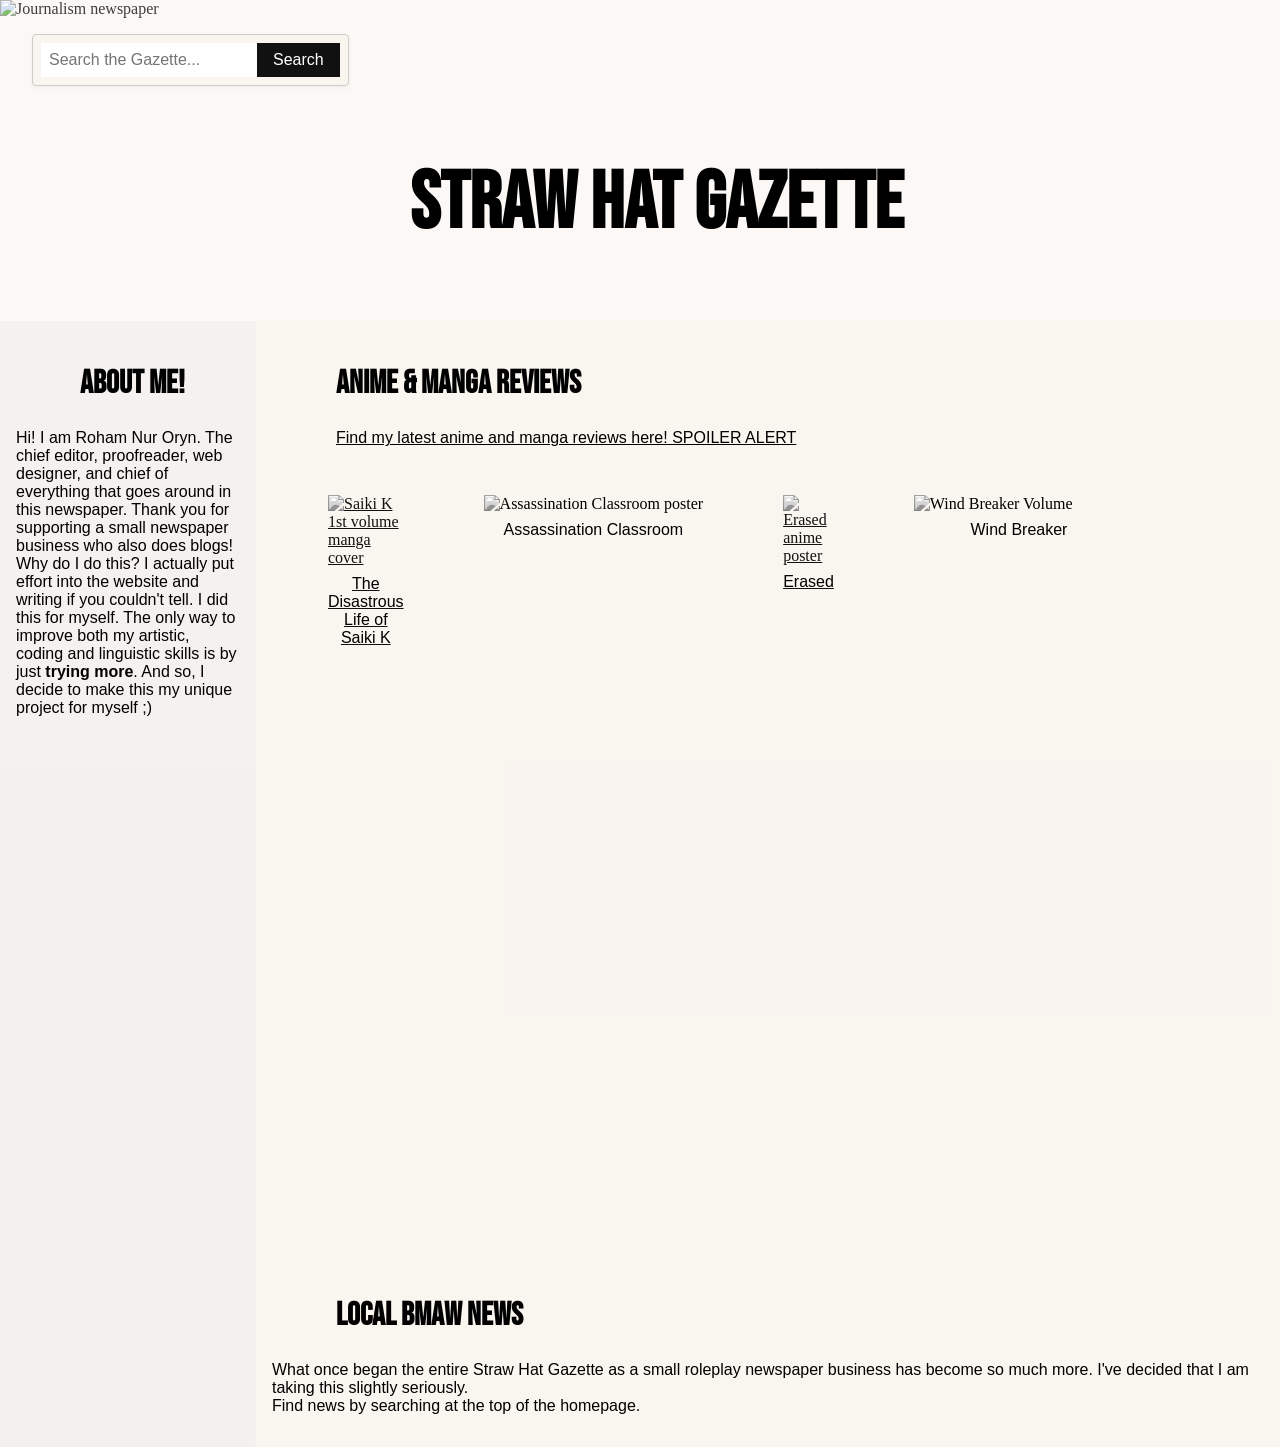
==== index.html @ a46f059e "Add files via upload" ====
<!DOCTYPE html>
<html lang="en">
<head>
    <meta charset="UTF-8">
    <meta name="viewport" content="width=device-width, initial-scale=1.0">
    <title>Straw Hat Gazette</title>
    <link rel="preconnect" href="https://fonts.googleapis.com">
<link rel="preconnect" href="https://fonts.gstatic.com" crossorigin>
<link href="https://fonts.googleapis.com/css2?family=Bebas+Neue&display=swap" rel="stylesheet">
    <link rel="stylesheet" href="index.css">
</head>
<body>
    <header>
            <img id="header-img" src="https://miro.medium.com/v2/1*teLzz3Me9YEBU9oInnthIw.jpeg" alt="Journalism newspaper ">
    </header>
<search id="search-bar">
    <form action="/search" method="get" target="_blank">
        <div id="search-container">
            <input type="text" name="q" placeholder="Search the Gazette..." autocomplete="off">
            <button type="submit">Search</button>

            
            <div class="dropdown-menu">
                <a href="saikik.html">Saiki K Review (ongoing)</a>
                <a href="erased.html">Erased Review</a>
                <a href="bmaw.html">BMAW NEWS</a>
            </div>
        </div>
    </form>
</search>
    <div class="title-container">
            <h1 id="main-title">Straw Hat Gazette</h1>
    </div>
    <div class="content-wrapper">
    <aside id="sidebar">
    <h2>About Me!</h2>
    <p>Hi! I am Roham Nur Oryn. The chief editor, proofreader, web designer, and chief of everything that goes around in this newspaper. Thank you for supporting a small newspaper business who also does blogs!<br>
    Why do I do this? I actually put effort into the website and writing if you couldn't tell. I did this for myself. The only way to improve both my artistic, coding and linguistic skills is by just <strong>trying more</strong>. And so, I decide to make this my unique project for myself ;)</p>
    </aside>
    <main>
        <section id="anime-reviews">
            <div>
                <h2>Anime & Manga Reviews</h2>
            <p class="anime-review-blurb">Find my latest anime  and manga reviews here! SPOILER ALERT</p>
            </div>
            <div class="anime-img-container">
                <div class="anime-img">
                <a href="saikik.html" target="_blank">
                <figure>
                    <img src="https://manga-mon.com/cdn/shop/files/IMG_0761.jpg?v=1753394041" alt="Saiki K 1st volume manga cover" width="300" height="400">
                    <figcaption>The Disastrous Life of Saiki K</figcaption>
                </figure>
                </a>
                <figure>
                    <img src="https://m.media-amazon.com/images/M/MV5BZjBkYmRiOTAtY2IwOS00ZWU3LTk3YjItNjMzYWZiMDE1MjcyXkEyXkFqcGc@._V1_FMjpg_UX1000_.jpg" alt="Assassination Classroom poster" width="300" height="400">
                    <figcaption>Assassination Classroom</figcaption>
                </figure>
                <a href="erased.html">
                <figure>
                    <img src="https://m.media-amazon.com/images/I/710FWsqi4NL._AC_UF894,1000_QL80_.jpg" alt="Erased anime poster" width="300" height="400">
                    <figcaption>Erased</figcaption>
                </figure>
                </a>
                <figure>
                    <img src="https://m.media-amazon.com/images/I/81h5k25AeGL._UF1000,1000_QL80_.jpg" alt="Wind Breaker Volume 1 cover" width="300" height="400">
                    <figcaption>Wind Breaker</figcaption>
                </figure>
                <figure>
                    <img src="https://m.media-amazon.com/images/S/compressed.photo.goodreads.com/books/1455469224i/27406716.jpg" alt="Haikyuu manga cover" width="300" height="400">
                    <figcaption>Haikyuu</figcaption>
                </figure>
                </div>
            </div>
        </section>
        <section id="bmaw">
            <h2>Local BMAW News</h2>
            <p>What once began the entire Straw Hat Gazette as a small roleplay newspaper business has become so much more. I've decided that I am taking this slightly seriously.<br> Find news by searching at the top of the homepage.</p>
        </section>
    </main>
    </div>
    <footer>

    </footer>
</body>
</html>
---- index.css ----
html {
  scroll-behavior: smooth;
}

body{
margin: 0;
background-color:rgba(245, 239, 231, 0.4);
}   

#header-img{
    width: 100%;
    height: 100%;
    max-height:10em;
    object-fit: cover;
    opacity:calc(0.75);
}

p{
    font-family: "Playfair Display", "Inter", sans-serif;
    color: black
}

.title-container{
    width: 100%;
    height: 100%;
    display: flex;
    justify-content: center;
    align-items: center;
    padding: 1em;
}

#main-title{
    font-family: "Bebas Neue", "Oswald", sans-serif;
    font-style: normal;
    font-weight: 900;
    color: black;
    font-size: 5em;
    text-align: center;
    position: relative;
    margin:none;
    padding:0em;
}

.content-wrapper {
    display: flex;
    align-items: stretch;
    width: 100%;
}


main {
    flex: 1; 
    min-width: 0; 
}

#sidebar {
    width: 20%;
    min-height: 100vh;
    padding: 1em;
    background-color: rgba(233, 229, 229, 0.4);
    transition: background-color 0.5s ease, opacity 0.5s ease;
    box-sizing: border-box;
    flex-shrink: 0;

}

#sidebar:hover{
    background-color: rgba(228, 212, 206, 0.8);
}

h2{
    font-family: "Bebas Neue", "Oswald", sans-serif;
    font-style: normal;
    font-weight: 600;
    color: black;
    font-size: 2em;
    position: relative;
    left: 2em;
}

.anime-img-container{
    padding: 1em;
    display: flex;
    filter: grayscale(100%);
    scroll-behavior: smooth;
    overflow-x: auto;
    transition: 0.5s ease;
    overflow-x: auto;
    width: 75%;
    max-height: 100%;
}

.anime-img{
    scroll-behavior: smooth;
    display: flex;
    flex-shrink: 0;
    width: 75%;
}

.anime-img-container:hover{
    filter: grayscale(0%);
}

#anime-reviews{
    min-height: 100vh;
    padding: 1em;
    background-color: rgba(245, 239, 231, 0.4);
    transition: background-color 0.5s ease, opacity 1s ease;
    width: 100%;
}

.anime-review-blurb{
    font-family: "Playfair Display", "Inter", sans-serif;
    color: black;
    font-size: 1em;
    text-align: left;
    text-decoration: underline;
    margin-top: 0.5em;
    position: relative;
    left: 4em;
}

figcaption{
    font-family: "Playfair Display", "Inter", sans-serif;
    color: black;
    font-size: 1em;
    text-align: center;
    margin-top: 0.5em;
    text-align: center;
}

figure{
    flex-shrink: 0;
}

.dropdown-menu {
    display: none;
    position: absolute;
    top: 100%;           
    left: 0;
    width: 100%;
    background-color: #f5efe7;
    border: 1px solid #111111;
    box-shadow: 4px 4px 0px #111111;
    z-index: 1000;
    margin-top: 4px;
    box-sizing: border-box;
}

.dropdown-menu a {
    display: block;
    padding: 0.6em 1em;
    color: black;
    text-decoration: none;
    font-family: "Playfair Display", "Inter", sans-serif;
    font-size: 0.9em;
    text-align: left;
}

.dropdown-menu a:hover {
    background-color: rgba(228, 212, 206, 0.8);
}

#search-container:focus-within .dropdown-menu,
.dropdown-menu:hover {
    display: block;
}

#search-container:focus-within .dropdown-menu {
    display: block;
}

#search-bar {
    display: inline-block;
    position: relative;
    left: 2em;
    margin-top: 1em;
}


#search-container {
    display: flex;
    align-items: center;
    border: 1px solid #ccc;
    border-radius: 4px;
    padding: 0.5em;
    background-color: white;
    box-shadow: 0 2px 4px rgba(156, 156, 156, 0.1);
    box-sizing: border-box;
    overflow: hidden;
    background-color: rgba(245, 239, 231, 0.4);
    position: relative;   
    overflow: visible;   
}

#search-container:focus-within {
  transform: translate(-1px, -1px);
  box-shadow: 4px 4px 0px #111111;
}

#search-container input[type="text"] {
    border: none;
    outline: none;
    padding: 0.5em;
    font-size: 1em;
    width: 200px;
}

#search-container button {
    background-color: #111111;
    color: white;
    border: none;
    padding: 0.5em 1em;
    cursor: pointer;
    font-size: 1em;
    transition: background-color 0.3s ease, transform 0.2s ease;
}

#search-container button:hover {
    background-color: #333333;
    transform: translateY(-2px);
}

#search-container:active{
    cursor: pointer;
}

#bmaw{
        padding: 1em;
    background-color: rgba(245, 239, 231, 0.4);
    transition: background-color 0.5s ease, opacity 1s ease;
    width: 100%;
}
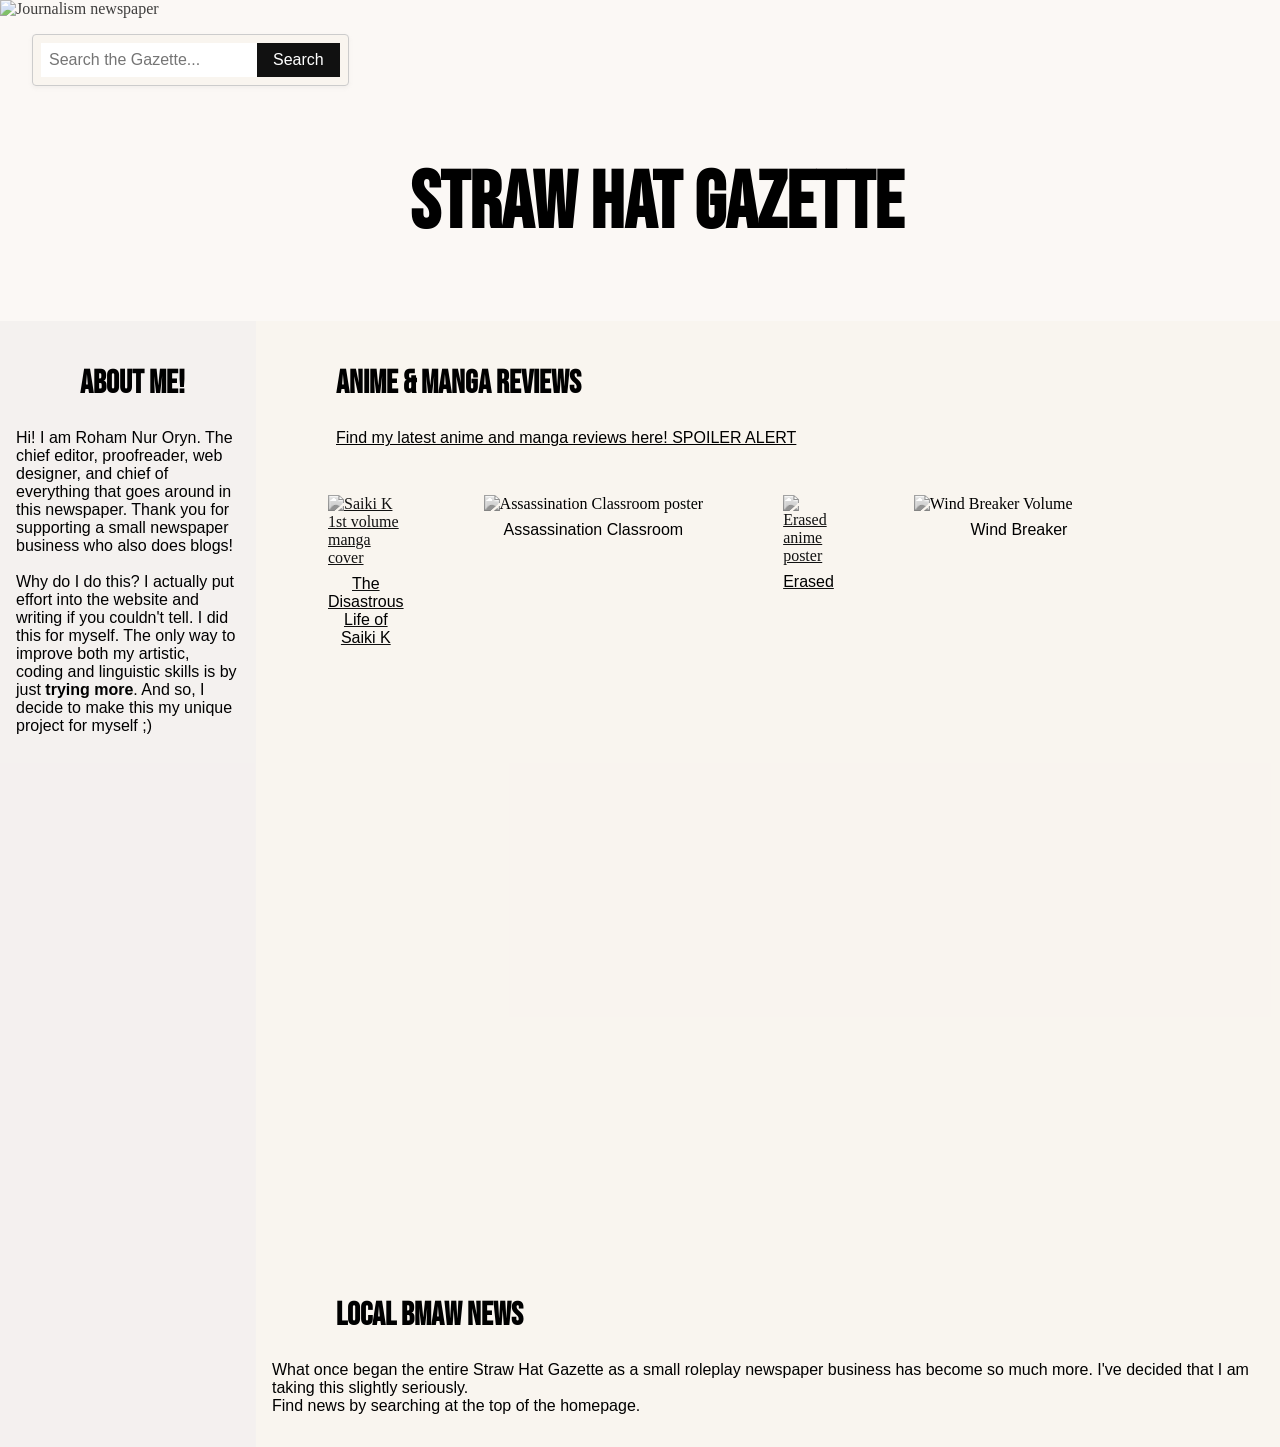
==== commit 4e4b8315: "add a <br>" ====
--- a/index.html
+++ b/index.html
@@ -34,7 +34,7 @@
     <div class="content-wrapper">
     <aside id="sidebar">
     <h2>About Me!</h2>
-    <p>Hi! I am Roham Nur Oryn. The chief editor, proofreader, web designer, and chief of everything that goes around in this newspaper. Thank you for supporting a small newspaper business who also does blogs!<br>
+    <p>Hi! I am Roham Nur Oryn. The chief editor, proofreader, web designer, and chief of everything that goes around in this newspaper. Thank you for supporting a small newspaper business who also does blogs!<br><br>
     Why do I do this? I actually put effort into the website and writing if you couldn't tell. I did this for myself. The only way to improve both my artistic, coding and linguistic skills is by just <strong>trying more</strong>. And so, I decide to make this my unique project for myself ;)</p>
     </aside>
     <main>
@@ -82,4 +82,4 @@
 
     </footer>
 </body>
-</html>+</html>
